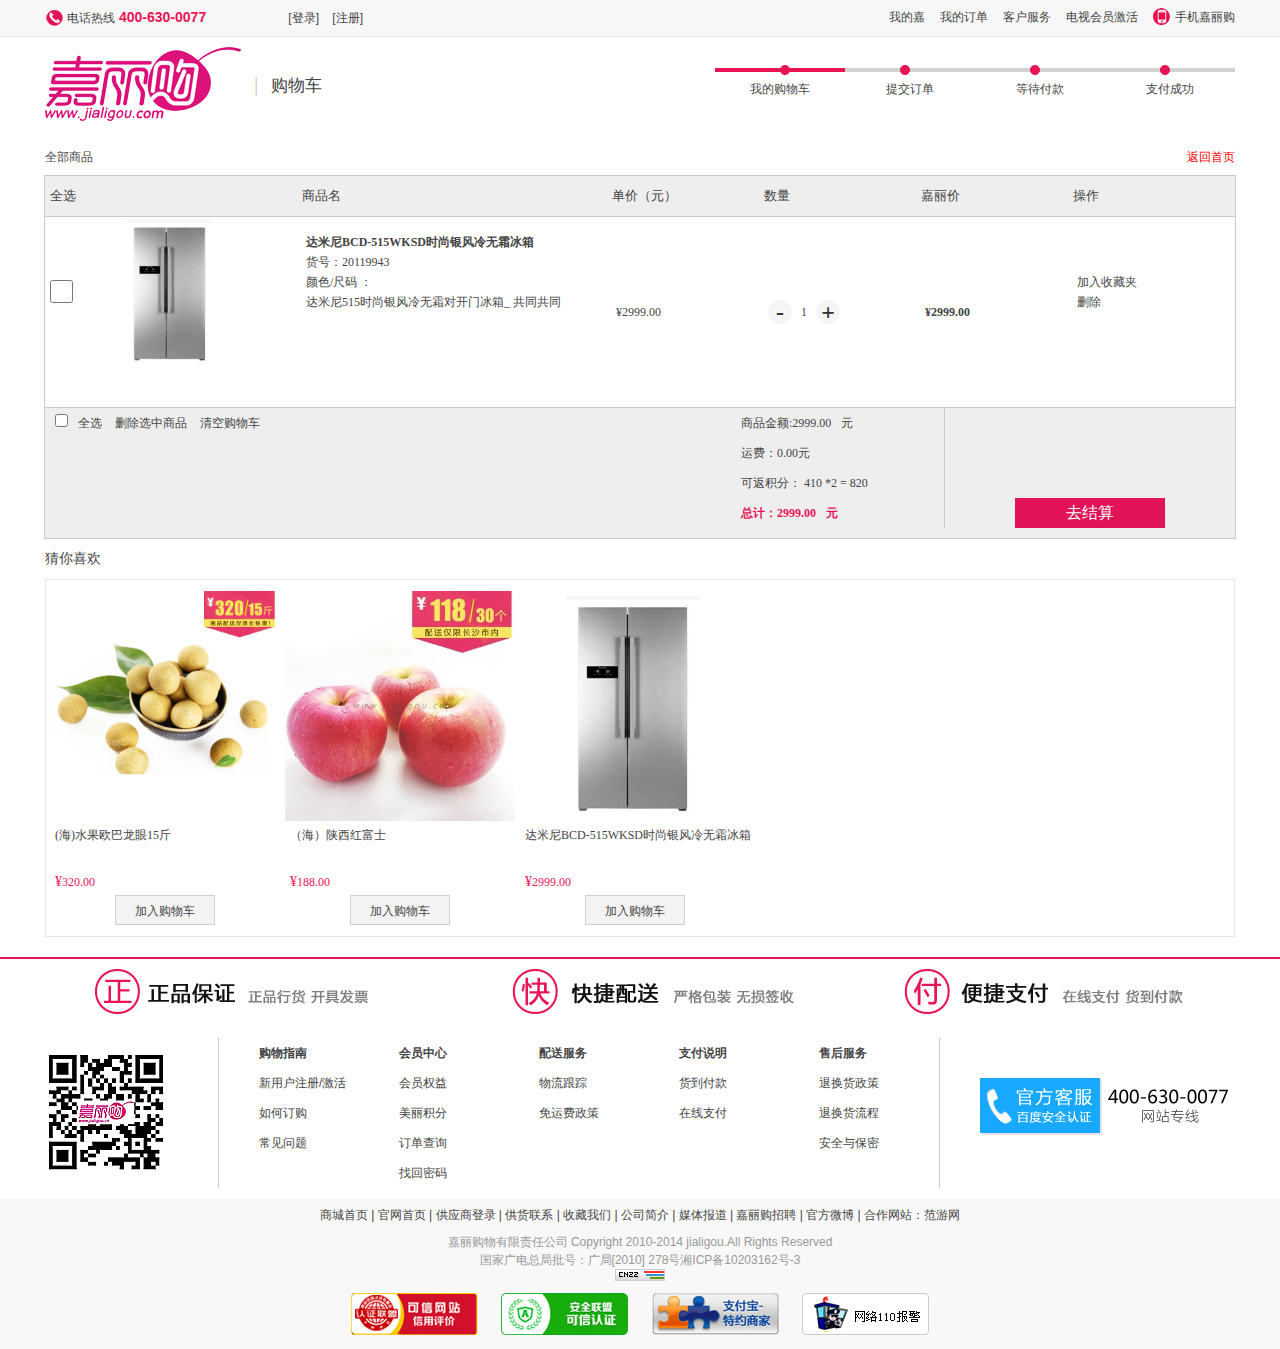
==== src/html/Cart.html @ 857eecc4 "嘉丽购项目（初始化）" ====
<!DOCTYPE html>
<html>
	<head>
		<meta charset="UTF-8">
		<title>嘉丽购——购物车</title>
		<!--引入样式文件-->
		<link rel="stylesheet" href="../css/reset.css" />
		<link rel="stylesheet" href="../css/common.css" />
		<link rel="stylesheet" href="../css/Cart.css" />
		<!--引入外部js文件-->
		<script type="text/javascript" src="../assets/jquery-1.12.0.js" ></script>
		<script type="text/javascript" src="../js/Cookie.js" ></script>
		<script type="text/javascript" src="../js/Cart.js" ></script>
	</head>
	<body>
		<!--头部-->
		<div class="head">
			<div class="head_nav"></div>
			<div class="head_seach">
				<a href="../index.html" id="logo"><img title="嘉丽购" alt="嘉丽购" src="../img/ladygood.png"/></a>
				<p class="_split">
					<span>|</span>购物车
				</p>
				<ul class="_list">
					<li style="background: url(../css/img/img_Cart/red.jpg) no-repeat -1px top;">我的购物车</li>
					<li>提交订单</li>
					<li>等待付款</li>
					<li>支付成功</li>
				</ul>
				
			</div>
		</div>
		<!--主体内容-->
		<div class="content">
			<div class="tal">
				<span style="float: left;">全部商品</span>
				<span style="float: right;"><a href="../index.html">返回首页</a></span>
			</div>
			<div class="cart_contain">
				<ul class="cart_nav"><!--标题-->
					<li style="cursor: pointer;width: 252px;" class="all">全选</li>  <!--全选按钮-->
					<li style="width: 310px;">商品名</li>
					<li style="width: 152px;">单价（元）</li>
					<li style="width: 157px;">数量</li>
					<li style="width: 152px;">嘉丽价</li>	
					<li style="width: 155px;">操作</li>
				</ul>
				<ul class="goods_list">   <!--购物车列表-->
					<li>
						<p class="btn">
							<input type="checkbox" name="check_item" /><!--选择按钮-->
							<span></span>
						</p>
						<a class="_img" href="detail.html"><img src="../img/img_Cart/14696074251622901200.jpg"/></a><!--商品图片-->
						<p class="goods_title"><!--商品标题/样式/价格-->
							<a href="detail.html">达米尼BCD-515WKSD时尚银风冷无霜冰箱</a>
							<span>货号：20119943</span>
							<span>颜色/尺码 ：</span>
							<span>达米尼515时尚银风冷无霜对开门冰箱_ 共同共同</span>
						</p>
						<span class="price">&yen;<i>2999.00</i></span>
						<p class="count"><!--数量加减-->
							<i class="cut">-</i>
							<span>1</span>
							<i class="add">+</i>
						</p>
						<span class="jljia">&yen;<i>2999.00</i></span><!--优惠价格-->
						<p class="operate"> <!--操作-->
							<span>加入收藏夹</span>
							<span class="del">删除</span>
						</p>
						
					</li>
				</ul>
				
				<div class="account">
					<label><input type="checkbox" name="check_item" class="all" />全选</label> <!--全选-->
					<span>删除选中商品</span>    <!--删除-->
					<span>清空购物车</span>    <!--清空-->
					<button>去结算</button>   <!--结算-->
					<p>
						<span class="total">商品金额:<i>2999.00</i>元</span>   <!--商品总额-->
						<span>运费：0.00元</span>   <!--运费-->
						<span>可返积分： 410 *2 = 820</span>  <!--积分-->
						<span class="_total" style="color: #e91456;font-weight: bold;">总计：<i style="color: #e91456;">2999.00</i>元</span><!--总计-->
					</p>
				</div>
			</div>
			<div class="like">   <!--猜你喜欢-->
				<h2>猜你喜欢</h2>
				<ul class="like_list">
					<li>
						<a href="detail.html"><img src="../img/img_Cart/57426a53bd89a.jpg"/></a><!--商品图片-->
						<p>(海)水果欧巴龙眼15斤</p><!--商品标题-->
						<span>&yen;<i>320.00</i></span><!--价格-->
						<button>加入购物车</button> <!--加入购物车按钮-->
					</li>
					<li>
						<a href="detail.html"><img src="../img/img_Cart/s1_31828.jpg"/></a>
						<p>（海）陕西红富士</p>
						<span>&yen;<i>188.00</i></span>
						<button>加入购物车</button>
					</li>
					<li>
						<a href="detail.html"><img src="../img/img_Cart/14696074251622901200.jpg"/></a>
						<p>达米尼BCD-515WKSD时尚银风冷无霜冰箱</p>
						<span>&yen;<i>2999.00</i></span>
						<button>加入购物车</button>
					</li>
				</ul>
			</div>
		</div>
		<!--尾部-->
		<div class="foot"></div>
	</body>
</html>
---- src/css/common.css ----
/*公共样式*/
p{display: inline-block;}
body,html{min-width: 1190px;}
html *{font-family:12px/150% Arial,Verdana,"宋体";font-size:12px;color:#444444;}
a:hover{text-decoration: underline;color: #E91456;}
/*头部样式*/
.head{min-width:1190px;padding-bottom: 10px;}
/*头部导航*/
.head .head_nav{background: #f7f7f7;border-bottom: 1px solid #e8e8e7;}
.head_nav_content{height: 36px;line-height: 36px;width: 1190px;margin: 0 auto;}
.head_nav .tel{height: 28px;line-height: 28px;width: 230px;margin-right: 10px;}
.head_nav .tel .tel_ico{background: url(img/ind-tel.png) no-repeat left top;width: 48px;height: 18px;line-height:18px;display: inline-block;padding-left: 22px;margin-right: 4px;}
.head_nav .tel .tel_num{width: 90px;height: 16px;line-height: 16px;font-size: 14px;font-weight: bold;color: #e91456;}
.login_rigister #login{margin-right: 10px;}
.head_nav #nav{float: right;padding-top: 4px;overflow: hidden;}
.head_nav #nav li{float: right;margin-left: 15px;height: 26px;line-height: 26px;}
.head_nav #nav li#phone{background: url(img/ind-mobile.png) no-repeat left center;padding-left: 22px;}
/*头部搜索框和购物车*/
.head_seach{background: #fff;width: 1190px;margin: 0 auto;padding-top: 10px;height: 74px;line-height: 74px;overflow: hidden;}
._split{font-size: 17px;font-family: "微软雅黑";}
._split span{display: inline-block;padding: 0 13px;font-size: 22px;color: #c9c9c9;}
._list{float: right;overflow: hidden;margin-top: 17px;}
._list li{float: left;width: 130px;height: 40px;line-height: 50px;background: url(img/img_Cart/gray.jpg) no-repeat -1px top;text-align: center;}
.head_seach #logo{float: left;}
.head_seach #seach{float: left;margin-left: 219px;height: 32px;line-height: 32px;padding-top: 22px;}
#seach .seach_content{border: 1px solid #E91456;height: 30px;line-height: 30px;}
.seach_content #seachtext{width: 325px;height: 30px;line-height: 30px;padding-left: 5px;}
.seach_content #seachbtn{width: 82px;height: 30px;line-height: 30px;background: #e21357 url(img/search.png) no-repeat 13px center;color: white;font-weight: bold;padding-left: 16px;font-size: 13px;float: right;}
.seach_content #seachbtn:hover{background-color: #cc1c23;}
.head_seach .cart{float: right;border: 1px solid #E8E8E7;width: 132px;height: 28px;line-height: 28px;margin: 21px 0 23px;background: url(img/cart.png) no-repeat 10px center;text-align: center;position: relative;padding: 0 10px;}
.cart{position: relative;}
.cart a:hover{text-decoration: none;}
.cart .cart_num{background: url(img/anniu.png) no-repeat left center;display: inline-block;width: 15px;height: 15px;line-height: 15px;text-align: center;color: white;position: absolute;top: 5px;left: 24px;}

/*首页内容content样式*/
/*导航*/
.content{overflow: hidden;padding-bottom: 20px;width: 100%;font-family: "微软雅黑" ;background: white;}
.content1_nav{height: 36px;line-height: 36px;width: 1190px;z-index: 1000;position: relative;margin: 0 auto;}
.content1_nav .content1_nav_list{display: inline-block;margin-left: 235px;}
.content1_nav li{display: inline-block; padding: 0 21px;font-weight: bold;}
.content1_nav li.Liborder{ padding: 0;font-weight: normal;font-size: 12px;color: #ccc;}
.content1_nav li a{font-size: 17px;color: #444;font-weight: bold;}
.content1_nav li a:hover{color: rgb(233, 20, 86);text-decoration: none;}

.content1_nav .tel{margin-left: 230px;color: #E91456;}
.content1_nav .tel .tel_txt {font-weight: bold;color: #000;}

.content1 .banner{border-top: solid 2px #e91455;width: 100%;position: relative;}


/*页尾样式*/
.foot{min-width: 1190px;border-top: 2px solid #e91455;background: #fff;}
.footer{width: 1190px;margin: 0 auto;}
.foot_info,.help{padding: 10px 0;overflow: hidden;}
.help_2d{padding: 13px 20px 0 0;width: 123px;float: left;margin-right: 30px;}
.help_list{width: 700px;padding-left: 20px;border-left: 1px solid #ccc;border-right: 1px solid #ccc;overflow: hidden;float: left;}
.help_list ul{float: left;width: 100px;padding: 0 20px;}
.help_list ul li{height: 30px;line-height: 30px;}
.call{float: right;margin-top: 35px;}

.foot_text{background: #F8F8F8;width: 100%;margin: 0 auto;text-align: center;padding-bottom: 10px;}
.foot_text p a{height: 35px;line-height: 35px;}
.foot_text .txt{height: 60px;}
.foot_text  .txt p{display: block;height: 18px;line-height: 18px;color: #999;}

.rz a{display: inline-block;width: 127px;padding: 0 10px;}

/*子页面折叠导航栏*/
.nav{position: absolute;width: 190px;top: 0;}
.nav h2{color: white;background: #e91456;padding-left: 10px;height: 36px;line-height: 36px;font-size: 17px;cursor: pointer;}
.nav_list{border: 1px solid rgb(201, 201, 201);display: none;background: white;position: relative;top: 2px;}
.nav_list li{height: 35px;line-height: 35px;}
.nav_list li a{font-size: 12px;font-weight: normal;}
.nav_list li a:hover{text-decoration: underline;}
---- src/css/Cart.css ----
/*页面主体*/
.tal{width: 1190px;margin: 0 auto;overflow: hidden;padding: 0 5px;margin-bottom: 10px;margin-top: 20px;}
.tal span a{color: red;}
/*购物车*/
.cart_contain{width: 1190px;margin: 0 auto;border:  1px solid #c9c9c9;}
/*标题*/
.cart_nav{background: #eee;border-bottom: 1px solid #c9c9c9;overflow: hidden;padding: 0 5px;}
.cart_nav li{float: left;height: 40px;line-height: 40px;font-size: 13px;}
/*购物车列表*/
.goods_list li{border-bottom: 1px solid #c9c9c9;height: 190px;line-height: 190px;overflow: hidden;font-size: 13px;}
.goods_list li img{width: 150px;}
.goods_list p ,.goods_list a,.goods_list span{display: inline-block;float: left;}
/*选择按钮*/
.btn{height: 23px;width: 23px;margin: 63px 23px 0 5px;}
.btn input{position: absolute;height: 23px;width: 23px;z-index: 999;cursor: pointer;/*opacity: 0;filter: alpha(opacity=0);*/}
.btn span{position: absolute;display: inline-block;height: 23px;width: 23px;z-index: 998;background: url(img/img_Cart/check2.png);}
.btn span.active{background: url(img/img_Cart/checkbox.png);}
/*商品图片*/
._img{margin-right: 60px;}
/*商品标题*/
.goods_title{width: 310px;padding-top: 15px;}
.goods_title a,.goods_title span,.operate span{width: 100%;height: 20px;line-height: 20px;}
.goods_title a{font-weight: bold;}
/*价格*/
.price,.jljia{width: 152px;}
/*数量*/
.count{width: 157px;}
.count span,.count i{float: left;width: 24px;height: 24px;line-height: 24px;text-align: center;margin-top: 83px;}
.count i{display:inline-block ;border-radius: 50%;background: #f5f5f5;color: #333;box-sizing:border-box;font-size: 24px;font-weight: bold;cursor: pointer;}
/*优惠价格*/
.jljia{font-weight: bold;}
/*操作*/
.operate{margin-top: 55px;}
.operate span{cursor: pointer;}
/*结算*/
.account{height: 130px;padding: 0 10px;background: #eeeeee;}
.account *{line-height: 30px;margin-right: 10px;cursor: pointer;}
.account p{float: right;width: 203px;border-right: 1px solid #c9c9c9;}
.account p span{width: 100%;float: left;}
/*结算按钮*/
.account button{float: right;margin: 90px 60px 0 60px;width: 150px;height: 30px;line-height: 30px;background: #e21357;color: white;font-size: 16px;font-family: "微软雅黑" ;}
.account button:hover{background: #cc1c23;}
/*猜你喜欢*/
.like{width: 1190px;margin: 0 auto;}
.like h2{width: 100%;height: 40px;line-height: 40px;font-size: 14px;font-weight: normal;font-family: '宋体';}
/*猜你喜欢列表*/
.like_list{border: 1px solid #E8E8E7;overflow: hidden;}
.like_list li{float: left;width: 230px;border: 1px solid rgb(255, 255, 255);padding: 10px 0;margin-left: 3px;}
.like_list li:hover{border: 1px solid rgb(152, 152, 152);}
.like_list li img{width: 230px;}
.like_list li p{height: 35px;padding: 5px;width: 100%;}
.like_list li span{padding: 5px;width: 100%;display: inline-block;font-size: 14px;color: #e91456;}
.like_list li span i{color: #E91456;}
.like_list li button{height: 30px;line-height: 30px;width: 100px;text-align: center;margin-left: 65px;border: solid 1px #d0d0d0;background: #f3f3f3;}
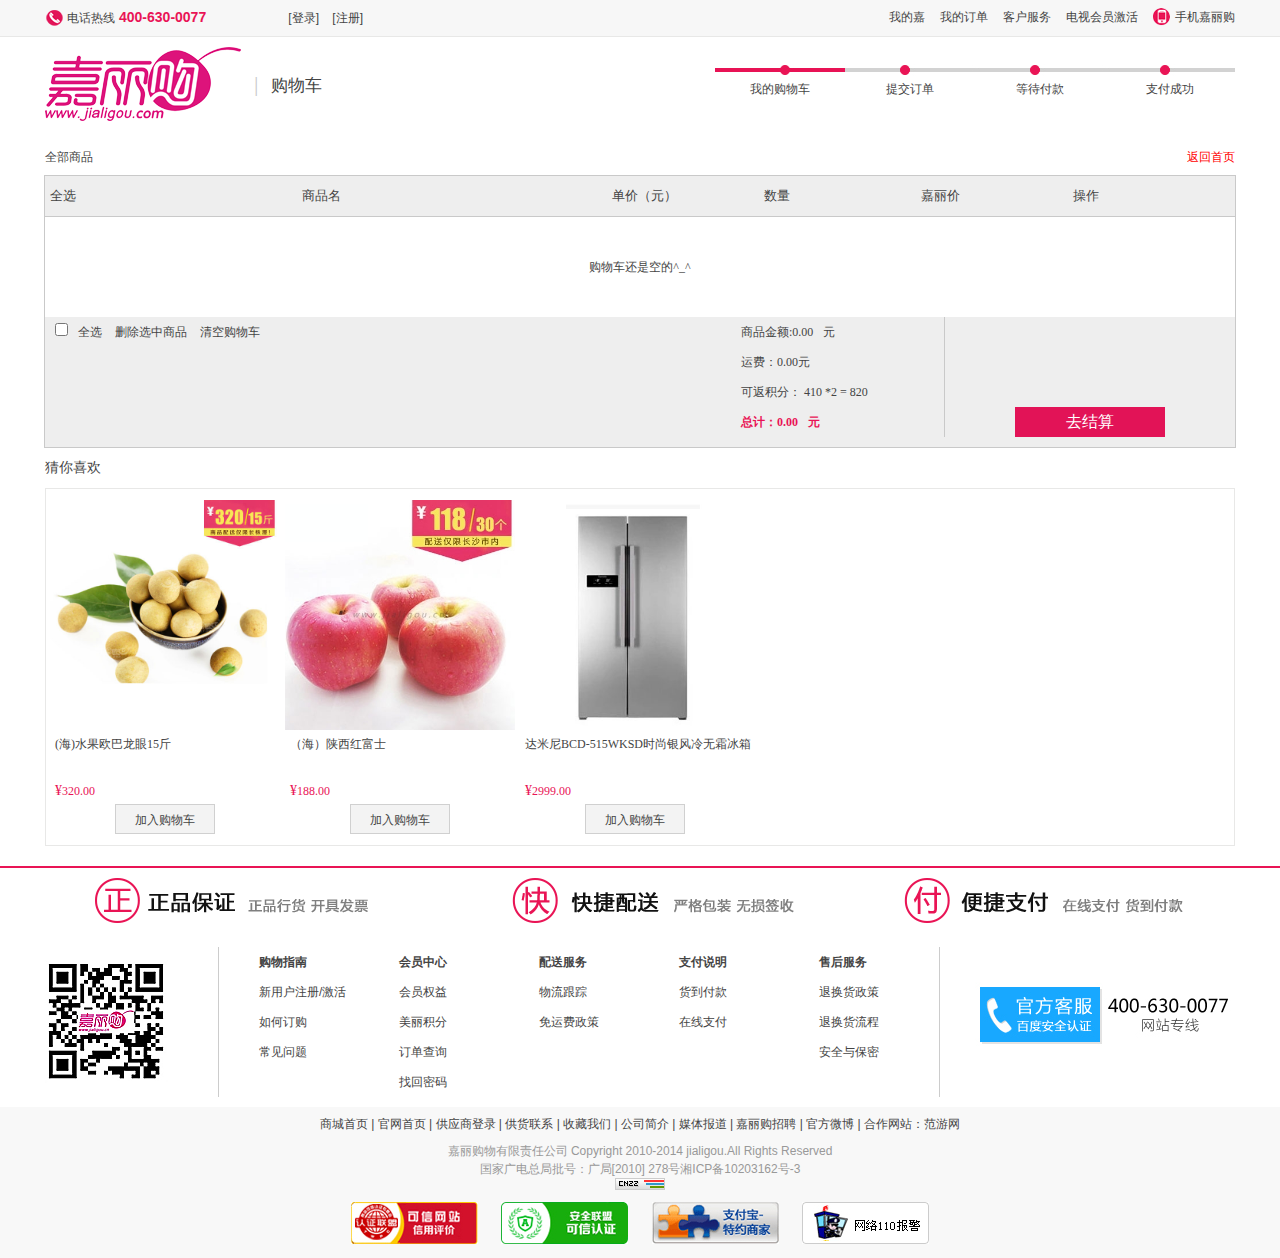
==== commit fa2e7767: "项目将近完成1）css样式表2）项目子页面3）项目主要图片4）js文件5）sass文件6）项目主页" ====
--- a/src/html/Cart.html
+++ b/src/html/Cart.html
@@ -46,31 +46,32 @@
 					<li style="width: 155px;">操作</li>
 				</ul>
 				<ul class="goods_list">   <!--购物车列表-->
-					<li>
+					<!--<li>
 						<p class="btn">
-							<input type="checkbox" name="check_item" /><!--选择按钮-->
-							<span></span>
+							<input type="checkbox" class="check_item" />  <!--选择按钮-->
+							<!--<span></span>
 						</p>
-						<a class="_img" href="detail.html"><img src="../img/img_Cart/14696074251622901200.jpg"/></a><!--商品图片-->
-						<p class="goods_title"><!--商品标题/样式/价格-->
-							<a href="detail.html">达米尼BCD-515WKSD时尚银风冷无霜冰箱</a>
-							<span>货号：20119943</span>
+						<a class="_img" href="detail.html"><img src="../img/img_Cart/14696074251622901200.jpg"/></a>    <!--商品图片-->
+						<!--<p class="goods_title">    <!--商品标题/样式/价格-->
+							<!--<a href="detail.html">达米尼BCD-515WKSD时尚银风冷无霜冰箱</a>
+							<span>货号：<i>20119943</i></span>
 							<span>颜色/尺码 ：</span>
 							<span>达米尼515时尚银风冷无霜对开门冰箱_ 共同共同</span>
 						</p>
 						<span class="price">&yen;<i>2999.00</i></span>
-						<p class="count"><!--数量加减-->
-							<i class="cut">-</i>
+						<p class="count">   <!--数量加减-->
+							<!--<i class="cut">-</i>
 							<span>1</span>
 							<i class="add">+</i>
 						</p>
-						<span class="jljia">&yen;<i>2999.00</i></span><!--优惠价格-->
-						<p class="operate"> <!--操作-->
-							<span>加入收藏夹</span>
+						<span class="jljia">&yen;<i>2999.00</i></span>   <!--优惠价格-->
+						<!--<p class="operate"> <!--操作-->
+							<!--<span>加入收藏夹</span>
 							<span class="del">删除</span>
 						</p>
 						
-					</li>
+					</li>-->
+					<div class="emp" style="height: 100px;text-align: center;line-height: 100px;">购物车还是空的^_^</div>
 				</ul>
 				
 				<div class="account">
@@ -91,19 +92,19 @@
 				<ul class="like_list">
 					<li>
 						<a href="detail.html"><img src="../img/img_Cart/57426a53bd89a.jpg"/></a><!--商品图片-->
-						<p>(海)水果欧巴龙眼15斤</p><!--商品标题-->
+						<p class="G01">(海)水果欧巴龙眼15斤</p><!--商品标题-->
 						<span>&yen;<i>320.00</i></span><!--价格-->
 						<button>加入购物车</button> <!--加入购物车按钮-->
 					</li>
 					<li>
 						<a href="detail.html"><img src="../img/img_Cart/s1_31828.jpg"/></a>
-						<p>（海）陕西红富士</p>
+						<p class="G02">（海）陕西红富士</p>
 						<span>&yen;<i>188.00</i></span>
 						<button>加入购物车</button>
 					</li>
 					<li>
 						<a href="detail.html"><img src="../img/img_Cart/14696074251622901200.jpg"/></a>
-						<p>达米尼BCD-515WKSD时尚银风冷无霜冰箱</p>
+						<p class="G03">达米尼BCD-515WKSD时尚银风冷无霜冰箱</p>
 						<span>&yen;<i>2999.00</i></span>
 						<button>加入购物车</button>
 					</li>
--- a/src/css/Cart.css
+++ b/src/css/Cart.css
@@ -12,7 +12,7 @@
 .goods_list p ,.goods_list a,.goods_list span{display: inline-block;float: left;}
 /*选择按钮*/
 .btn{height: 23px;width: 23px;margin: 63px 23px 0 5px;}
-.btn input{position: absolute;height: 23px;width: 23px;z-index: 999;cursor: pointer;/*opacity: 0;filter: alpha(opacity=0);*/}
+.btn input{position: absolute;height: 23px;width: 23px;z-index: 999;cursor: pointer;opacity: 0;filter: alpha(opacity=0);}
 .btn span{position: absolute;display: inline-block;height: 23px;width: 23px;z-index: 998;background: url(img/img_Cart/check2.png);}
 .btn span.active{background: url(img/img_Cart/checkbox.png);}
 /*商品图片*/
